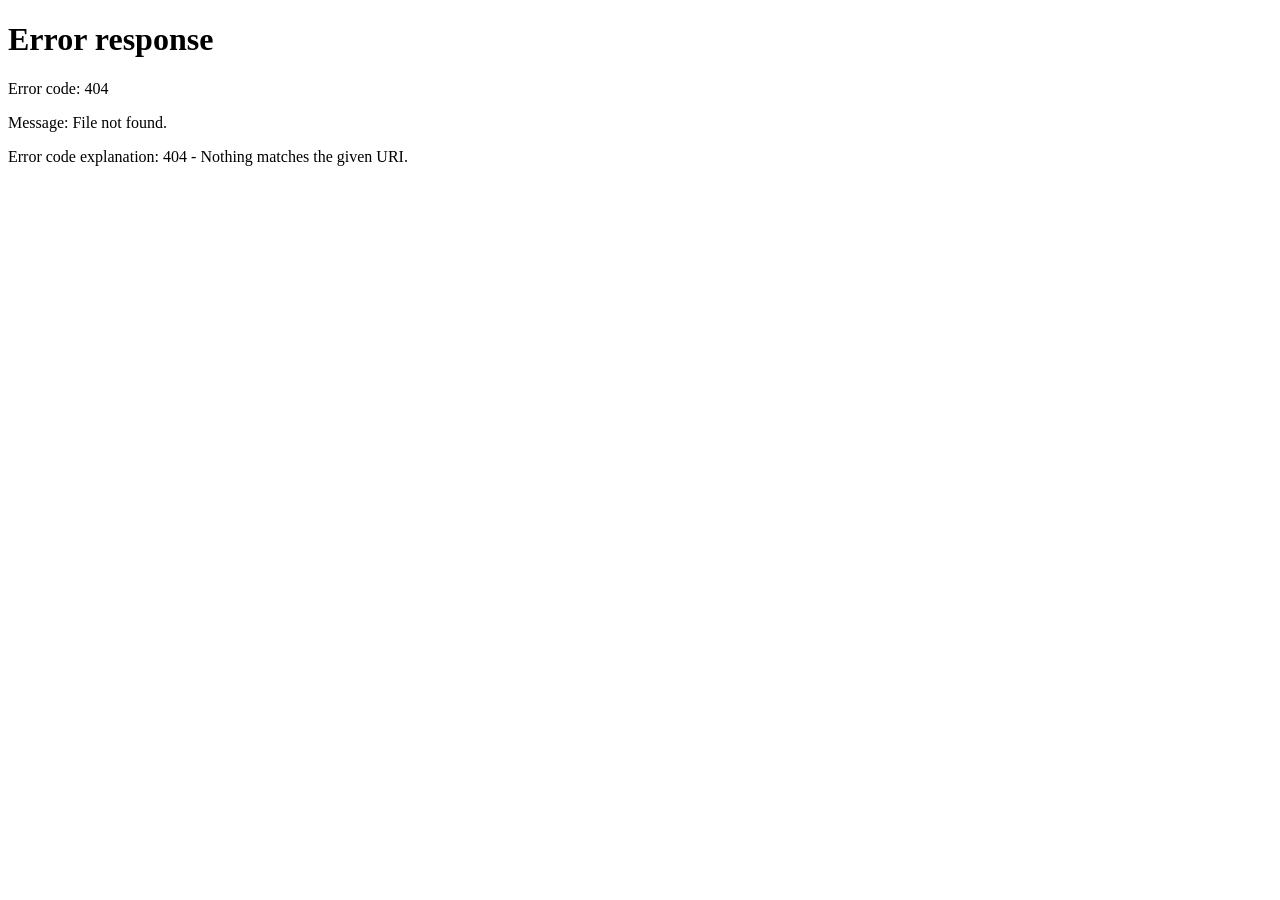
==== student/index.html @ 27560e6a "Add files via upload" ====
<!DOCTYPE html>
<html lang="id">
<head>
    <script>
if (!sessionStorage.getItem('siswaAuth')) window.location.replace('../login-siswa.html');
</script>

    <meta charset="UTF-8">
    <meta name="viewport" content="width=device-width, initial-scale=1.0">
    <title>Saku Pintar | Dashboard Siswa</title>
    
    <link rel="stylesheet" href="../shared/css/global.css">
    
    <link rel="stylesheet" href="css/student-style.css">
    
    <link rel="stylesheet" href="../shared/css/chatbot.css">
    <style>
        .section-selector {
            display: flex;
            justify-content: center;
            gap: 20px;
            margin: 20px auto 40px auto;
            max-width: 650px;
            width: 100%;
        }

        .section-btn {
            flex: 1;
            background: rgba(255, 255, 255, 0.45);
            backdrop-filter: blur(8px);
            -webkit-backdrop-filter: blur(8px);
            border: 3px solid rgba(255, 255, 255, 0.7);
            border-radius: 24px;
            padding: 20px 15px;
            font-size: 1.3rem;
            font-weight: 800;
            color: #2C3E50;
            cursor: pointer;
            display: flex;
            flex-direction: column;
            align-items: center;
            justify-content: center;
            gap: 10px;
            transition: all 0.25s cubic-bezier(0.175, 0.885, 0.32, 1.275);
            box-shadow: 0 8px 0 rgba(0, 0, 0, 0.12), 0 10px 20px rgba(0, 0, 0, 0.1);
            font-family: 'Fredoka', 'Segoe UI', sans-serif;
            text-shadow: 1px 1px 2px rgba(255,255,255,0.8);
        }

        .section-btn .btn-icon {
            font-size: 3rem;
            filter: drop-shadow(0 4px 6px rgba(0,0,0,0.15));
            transition: transform 0.2s;
        }

        .section-btn:hover {
            transform: translateY(-5px);
            background: rgba(255, 255, 255, 0.7);
            box-shadow: 0 12px 0 rgba(0, 0, 0, 0.12), 0 15px 25px rgba(0, 0, 0, 0.15);
        }

        .section-btn:hover .btn-icon {
            transform: scale(1.2) rotate(-5deg);
        }

        .section-btn:active {
            transform: translateY(6px);
            box-shadow: 0 2px 0 rgba(0, 0, 0, 0.12), 0 5px 10px rgba(0, 0, 0, 0.1);
        }

        
        .section-btn.active {
            color: white;
            text-shadow: 2px 2px 0px rgba(0, 0, 0, 0.3);
        }

        .section-btn.active[data-section="sekolah"] {
            background: linear-gradient(to bottom, #3498DB, #2980B9);
            border-color: #5DADE2;
            box-shadow: 0 8px 0 #1A5276, 0 10px 20px rgba(26, 82, 118, 0.3);
        }

        .section-btn.active[data-section="sekolah"]:hover {
            background: linear-gradient(to bottom, #5DADE2, #2980B9);
            box-shadow: 0 12px 0 #1A5276, 0 15px 25px rgba(26, 82, 118, 0.4);
        }

        .section-btn.active[data-section="rumah"] {
            background: linear-gradient(to bottom, #2ECC71, #27AE60);
            border-color: #58D68D;
            box-shadow: 0 8px 0 #196F3D, 0 10px 20px rgba(25, 111, 61, 0.3);
        }

        .section-btn.active[data-section="rumah"]:hover {
            background: linear-gradient(to bottom, #58D68D, #27AE60);
            box-shadow: 0 12px 0 #196F3D, 0 15px 25px rgba(25, 111, 61, 0.4);
        }

        .section-btn.active:active {
            transform: translateY(6px);
            box-shadow: 0 2px 0 rgba(0, 0, 0, 0.2);
        }

        @media (max-width: 600px) {
            .section-selector {
                flex-direction: row;
                gap: 10px;
                padding: 0 15px;
            }
            .section-btn {
                padding: 15px 10px;
                font-size: 1.1rem;
            }
            .section-btn .btn-icon {
                font-size: 2.3rem;
            }
        }

        
        .menu-grid {
            display: grid;
            grid-template-columns: repeat(2, 1fr) !important;
            gap: 30px;
            margin-bottom: 50px;
            max-width: 750px;
            margin-left: auto;
            margin-right: auto;
            width: 100%;
        }

        @media (max-width: 768px) {
            .menu-grid {
                grid-template-columns: 1fr !important;
                max-width: 340px;
            }
        }
    </style>
</head>
<body>
    
    
    
    <nav class="student-nav">
        <div class="container nav-container">
            <div class="logo">Saku Pintar</div>
            <a href="../index.html" class="btn btn-home">Kembali ke Portal</a>
        </div>
    </nav>

    
    <main class="container">
        
        <header class="welcome-section text-center">
            <h1>Halo Sobat Saku Pintar!</h1> 
            <p>Mari belajar tentang uang dan cara mengaturnya!</p>
        </header>

        
        <div class="section-selector">
            <button id="btnSekolah" class="section-btn active" data-section="sekolah">
                <span>Belajar di Sekolah</span>
            </button>
            <button id="btnRumah" class="section-btn" data-section="rumah">
                <span>Belajar di Rumah</span>
            </button>
        </div>

        
        <div class="menu-grid">
            
            <a href="menu-belajar.html" class="menu-card card-mengenal card-sekolah">
                  <div class="menu-icon"><img src="aset%20student/book-menu-icon.png" alt="Icon Menu Belajar" class="icon-jelajah"></div>
                  <h2>Menu Belajar</h2>
                <p>Mari belajar tentang uang, kebutuhan dan keinginan dengan cara yang menyenangkan!</p>
            </a>
            
            
            <a href="eksplorasi.html" class="menu-card card-eksplorasi card-sekolah">
                <div class="menu-icon"><img src="aset%20student/icon-pembeli-2.png" alt="Icon Pembeli" class="icon-pembeli"></div>
                <h2>Si Pembeli Cerdas</h2>
                <p>Yuk, jalankan misimu dan buktikan kamu bisa belanja dengan cerdas bersama teman-temanmu!</p>
            </a>

            
            <a href="perencanaan.html" class="menu-card card-perencanaan card-rumah">
                <div class="menu-icon"><img src="aset%20student/icon-rencana.png" alt="Icon Rencana Keuanganku" class="icon-rencana"></div>
                <h2>Rencana Keuanganku</h2>
                <p>Ayo atur uang mu supaya kebutuhan terpenuhi dan kamu tetap bisa menabung!</p>
            </a>

            
            <a href="detektor.html" class="menu-card card-detektor card-rumah">
                <div class="menu-icon"><img src="aset%20student/icon-kekei.png" alt="Icon Detektor Kekei" class="icon-kekei"></div>
                <h2>Detektor Kekei</h2>
                <p>Detektor kekei (KEbutuhan dan KEInginan) akan membantu menentukan barang sesuai skala prioritasmu</p>
            </a>
        </div>
    </main>
    
    <script src="../shared/js/utils.js"></script>
    <script src="js/student-main.js"></script>
    
    
    <script src="https://www.gstatic.com/firebasejs/10.12.2/firebase-app-compat.js" defer></script>
    <script src="https://www.gstatic.com/firebasejs/10.12.2/firebase-firestore-compat.js" defer></script>
    <script src="../shared/js/firebase-db.js" defer></script>
    <script src="../shared/js/presence-tracker.js" defer></script>
    
    
    <script src="../shared/js/chatbot.js" defer></script>
</body>
</html>
---- shared/css/global.css ----
@import url('https://fonts.googleapis.com/css2?family=Fredoka:wght@400;500;600;700&family=Inter:wght@400;500;600;700&family=Nunito:wght@400;600;700;800;900&display=swap');

:root {
  
  --primary-color: #FF6B6B;      
  --secondary-color: #4ECDC4;    
  --accent-color: #FFE66D;       
  --background-student: #F7FFF7; 
  
  
  --primary-teacher: #2C3E50;    
  --secondary-teacher: #34495E;
  --accent-teacher: #3498DB;     
  --background-teacher: #ECF0F1; 
  
  
  --text-dark: #2D3436;
  --text-light: #FFFFFF;
  --success: #2ECC71;            
  --danger: #E74C3C;             
  --warning: #F1C40F;            

  
  --font-student: 'Fredoka', sans-serif;
  --font-teacher: 'Inter', sans-serif;
  --font-logo: 'Nunito', sans-serif;

  
  --shadow-sm: 0 4px 6px rgba(0, 0, 0, 0.1);
  --shadow-md: 0 8px 15px rgba(0, 0, 0, 0.1);
  --shadow-lg: 0 15px 25px rgba(0, 0, 0, 0.15);
  --transition: all 0.3s ease;
}


* {
  margin: 0;
  padding: 0;
  box-sizing: border-box;
}

body {
  
  font-family: var(--font-student);
  color: var(--text-dark);
  background-color: var(--background-student);
  line-height: 1.6;
}


.container {
  max-width: 1200px;
  margin: 0 auto;
  padding: 0 20px;
}

.text-center {
  text-align: center;
}

.hidden {
  display: none !important;
}


.btn {
  display: inline-block;
  padding: 12px 28px;
  border-radius: 50px;
  border: none;
  cursor: pointer;
  font-weight: 600;
  font-size: 1.1rem;
  font-family: inherit;
  transition: var(--transition);
  text-decoration: none;
  box-shadow: var(--shadow-sm);
}

.btn:hover {
  transform: translateY(-3px) scale(1.02); 
  box-shadow: var(--shadow-md);
}

.btn:active {
  transform: translateY(1px) scale(0.98);  
}
---- student/css/student-style.css ----
html, body {
    overscroll-behavior: none; 
}

body {
    background-color: #85C1E9;
    color: var(--text-dark);
    min-height: 100vh;
    display: flex;
    flex-direction: column;
    overflow-x: hidden;
    max-width: 100vw;
}

body::before {
    content: "";
    position: fixed;
    top: 0;
    bottom: 0;
    left: 0;
    right: 0;
    background-image: url('../../shared/assets/bg-pantai.png');
    background-size: cover;
    background-position: center bottom;
    background-repeat: no-repeat;
    z-index: -2;
    pointer-events: none;
}


.student-nav {
    background-color: transparent;
    color: white;
    padding: 20px 0;
    box-shadow: none;
    position: relative;
    z-index: 100;
}

.nav-container {
    display: flex;
    justify-content: space-between;
    align-items: center;
}

.logo {
    background: linear-gradient(to bottom, #FFD700, #FF8C00);
    -webkit-background-clip: text;
    background-clip: text;
    color: transparent;
    -webkit-text-stroke: 0.5px white;
    filter: drop-shadow(4px 4px 0px rgba(0, 0, 0, 0.2));
    font-size: 2.8rem;
    font-weight: 800;
    font-family: var(--font-logo);
    letter-spacing: 2px;
    display: inline-block;
    margin-right: auto;
    white-space: nowrap;
}

@media (min-width: 1025px) {
    .nav-container {
        display: flex;
        align-items: center;
        justify-content: space-between;
        position: relative;
    }
    .logo {
        position: static;
        transform: none;
        margin-right: auto;
        z-index: 5;
    }
}

.btn-home {
    background-color: #E74C3C;
    color: white;
    padding: 10px 25px;
    font-size: 1.1rem;
    border-radius: 20px;
    box-shadow: 0 6px 0 #C0392B;
    transition: all 0.1s;
}

.btn-home:hover {
    background-color: #E74C3C;
    color: white;
    transform: translateY(2px);
    box-shadow: 0 4px 0 #C0392B;
}
.btn-home:active {
    transform: translateY(6px) scale(0.95);
    box-shadow: 0 0 0 #C0392B;
}


.welcome-section {
    margin: 30px 0 40px 0;
}

.welcome-section h1 {
    color: white;
    font-size: 3.8rem;
    margin-bottom: 10px;
    text-shadow: 4px 4px 0px var(--primary-teacher), 0 10px 20px rgba(0,0,0,0.3);
    animation: floating 3s ease-in-out infinite;
}

@keyframes floating {
    0%, 100% { transform: translateY(0); }
    50% { transform: translateY(-10px); }
}

.welcome-section p {
    font-size: 1.4rem;
    color: white;
    font-weight: bold;
    text-shadow: 2px 2px 0px rgba(0,0,0,0.5);
}


.menu-grid {
    display: grid;
    
    grid-template-columns: repeat(auto-fit, minmax(300px, 1fr));
    gap: 30px;
    margin-bottom: 50px;
}


.menu-card {
    background: rgba(255, 255, 255, 0.25);
    backdrop-filter: blur(8px);
    -webkit-backdrop-filter: blur(8px);
    border-radius: 20px;
    padding: 30px;
    text-align: center;
    text-decoration: none;
    color: #2C3E50;
    box-shadow: 0 10px 20px rgba(0, 0, 0, 0.15), inset 0 0 15px rgba(255, 255, 255, 0.4);
    transition: var(--transition);
    border: 2px solid rgba(255, 255, 255, 0.5);
    text-shadow: 1px 1px 2px rgba(255,255,255,0.8);
}


.menu-card:hover {
    transform: translateY(-10px);
    box-shadow: var(--shadow-lg);
}

.menu-icon {
    font-size: 5rem;
    margin-bottom: 20px;
}

.menu-card h2 {
    font-size: 1.8rem;
    margin-bottom: 10px;
}


.card-mengenal:hover { border-color: var(--primary-color); }
.card-eksplorasi:hover { border-color: var(--secondary-color); }
.card-perencanaan:hover { border-color: var(--warning); }

.icon-pembeli, .icon-jelajah, .icon-rencana, .icon-kekei {
    width: 70px;
    height: 70px;
    object-fit: contain;
    transform: scale(1.9);
    margin-top: 35px;
    margin-bottom: 5px;
}


@media (max-width: 768px) {
    .icon-pembeli, .icon-jelajah, .icon-rencana, .icon-kekei {
        width: 45px;
        height: 45px;
        transform: scale(1.9);
        margin-top: 20px;
        margin-bottom: 5px;
    }
    .welcome-section h1 {
        font-size: 2.2rem;
    }
    .welcome-section p {
        font-size: 1.1rem;
    }
    .menu-grid {
        grid-template-columns: 1fr;
        gap: 15px;
    }
    .menu-card {
        padding: 20px;
        display: flex;
        flex-direction: column;
        align-items: center;
    }
    .menu-icon {
        font-size: 3.5rem;
        margin-bottom: 10px;
    }
    .menu-card h2 {
        font-size: 1.4rem;
    }
    .menu-card p {
        font-size: 0.95rem;
    }
}



.video-section {
    background: white;
    padding: 30px;
    border-radius: 20px;
    margin-bottom: 40px;
    box-shadow: var(--shadow-sm);
    max-width: 900px;
    margin-left: auto;
    margin-right: auto;
}


.video-container {
    position: relative;
    padding-bottom: 56.25%; 
    height: 0;
    overflow: hidden;
    border-radius: 15px;
    background-color: #000;
}

.video-container iframe {
    position: absolute;
    top: 0;
    left: 0;
    width: 100%;
    height: 100%;
    border: none;
}


.cards-grid {
    display: grid;
    grid-template-columns: repeat(auto-fit, minmax(250px, 1fr));
    gap: 30px;
    margin-bottom: 50px;
}


.flip-card {
    background-color: transparent;
    width: 100%;
    height: 350px;
    perspective: 1000px; 
    cursor: pointer;
}


.flip-card-inner {
    position: relative;
    width: 100%;
    height: 100%;
    text-align: center;
    transition: transform 0.8s cubic-bezier(0.4, 0.2, 0.2, 1); 
    transform-style: preserve-3d;
}


.flip-card.flipped .flip-card-inner {
    transform: rotateY(180deg);
}


.flip-card-front, .flip-card-back {
    position: absolute;
    width: 100%;
    height: 100%;
    -webkit-backface-visibility: hidden; 
    backface-visibility: hidden;         
    border-radius: 20px;
    
    background: linear-gradient(135deg, #3498DB, #1F4E79);
    border: 2px solid rgba(255, 255, 255, 0.4);
    box-shadow: 0 10px 25px rgba(0, 0, 0, 0.2);
    display: flex;
    flex-direction: column;
    justify-content: center;
    color: #FFFFFF; 
}



.flip-card-front h3 {
    font-size: 2.5rem;
    margin-top: 20px;
    color: #FFFFFF;
}

.flip-card-front .money-icon {
    font-size: 4rem;
}


.flip-card-back {
    transform: rotateY(180deg); 
}

.flip-card-back h3 {
    font-size: 2rem;
    margin-bottom: 15px;
    border-bottom: 2px solid rgba(255, 255, 255, 0.3);
    padding-bottom: 10px;
    color: #FFFFFF;
}

.flip-card-back p {
    font-size: 1.1rem;
    line-height: 1.5;
    color: rgba(255, 255, 255, 0.9);
    font-weight: 500;
}


@media (max-width: 768px) {
    
    .student-nav {
        padding: 10px 0 0 0;
    }
    .nav-container {
        flex-wrap: wrap;
        justify-content: space-between;
        align-items: center;
        background: transparent; 
        padding: 10px 15px;
        box-shadow: none;
        position: relative; 
        z-index: 1000;
        gap: 10px;
    }
    
    
    body {
        padding-top: 0;
    }

    
    .logo {
        position: static;
        transform: none;
        left: auto;
        top: auto;
        order: 1;
        font-size: 2.3rem;
        width: 100%;
        text-align: center;
        margin: 0 0 5px 0;
        text-shadow: none;
    }

    
    .btn-home {
        order: 2;
        padding: 6px 12px;
        font-size: 0.8rem;
        margin: 0;
        box-shadow: 0 4px 0 #C0392B;
    }
    
    #btnToggleGlobalAudio {
        order: 3;
        margin: 0 !important;
        font-size: 0.75rem !important;
        padding: 6px 10px !important;
        border-radius: 15px !important;
    }

    
    #userIdentityContainer {
        order: 4;
        width: 100%;
        margin: 0 !important;
        display: flex;
        justify-content: space-between;
        align-items: center;
        background: #F0F3F4;
        border-radius: 12px;
        padding: 8px 10px !important;
        box-sizing: border-box;
    }
    
    #userIdentityContainer > div {
        background: transparent !important;
        color: #2C3E50 !important;
        padding: 0 !important;
        font-size: 0.8rem !important;
        box-shadow: none !important;
        text-shadow: none !important;
        backdrop-filter: none !important;
    }
    
    #userIdentityContainer > button {
        font-size: 0.75rem !important;
        padding: 5px 12px !important;
        margin: 0 !important;
        box-shadow: 0 3px 0 #C0392B !important;
    }
}


.roulette-card {
    width: 90px;
    height: 120px;
    margin: 0 5px;
    border-radius: 10px;
    background-color: #ecf0f1;
    border: 4px solid #FFF;
    flex-shrink: 0;
    display: flex;
    justify-content: center;
    align-items: center;
    box-shadow: 0 4px 6px rgba(0,0,0,0.3);
    overflow: hidden;
    position: relative;
    background-size: cover;
    background-position: center;
}

.roulette-card img {
    width: 100%;
    height: 100%;
    object-fit: cover;
}

.roulette-card-fallback {
    font-size: 3rem;
}

@media (max-width: 480px) {
    .quiz-card h2 {
        font-size: 1.5rem;
    }
}



.floating-widget {
    display: none; 
}

@media (max-width: 768px) {
    .floating-widget {
        display: flex;
        position: fixed;
        bottom: 100px;
        right: 20px;
        background: rgba(255, 255, 255, 0.95);
        border: 2px solid #3498DB;
        border-radius: 30px;
        box-shadow: 0 4px 15px rgba(0,0,0,0.2);
        z-index: 9999;
        align-items: center;
        padding: 5px 15px 5px 5px;
        gap: 10px;
        backdrop-filter: blur(5px);
        transition: transform 0.1s;
        
    }

    .floating-widget .drag-handle {
        background: #3498DB;
        color: white;
        border-radius: 50%;
        width: 30px;
        height: 30px;
        display: flex;
        align-items: center;
        justify-content: center;
        font-weight: bold;
        cursor: grab;
        user-select: none;
        touch-action: none; 
    }

    .floating-widget .drag-handle:active {
        cursor: grabbing;
    }

    .floating-widget .widget-content {
        display: flex;
        flex-direction: column;
        line-height: 1.2;
        max-width: 150px; 
    }

    .floating-widget .widget-content strong {
        white-space: nowrap;
        overflow: hidden;
        text-overflow: ellipsis;
    }
}


#displayUangJajan, 
#displayTotalPengeluaran, 
#displaySisaUang,
.expense-item .item-price {
    white-space: nowrap;
    overflow: hidden;
    text-overflow: ellipsis;
    display: block;
    max-width: 100%;
}

@media (min-width: 768px) and (max-width: 1024px) {
    .logo {
        font-size: 2.2rem;
    }
}
---- shared/css/chatbot.css ----
#chatbot-toggle {
    position: fixed;
    bottom: 30px;
    right: 30px;
    width: 70px;
    height: 70px;
    background-color: transparent;
    border: none;
    border-radius: 50%;
    box-shadow: 0 5px 15px rgba(0,0,0,0.3);
    cursor: pointer;
    z-index: 1001;
    display: flex;
    align-items: center;
    justify-content: center;
    padding: 0;
    overflow: hidden;
    font-size: 2rem;
    transition: transform 0.3s cubic-bezier(0.175, 0.885, 0.32, 1.275);
    animation: pulseBot 2s infinite ease-in-out;
}

#chatbot-toggle:hover {
    transform: scale(1.1);
}

@keyframes pulseBot {
    0% { box-shadow: 0 5px 15px rgba(0,0,0,0.3); }
    50% { box-shadow: 0 5px 25px rgba(241, 196, 15, 0.6); }
    100% { box-shadow: 0 5px 15px rgba(0,0,0,0.3); }
}


#chatbot-window {
    position: fixed;
    bottom: 110px;
    right: 30px;
    width: 350px;
    height: 500px;
    max-height: 80vh;
    background-color: white;
    border-radius: 20px;
    box-shadow: 0 10px 30px rgba(0,0,0,0.3);
    z-index: 1000;
    display: flex;
    flex-direction: column;
    overflow: hidden;
    transform-origin: bottom right;
    transition: transform 0.3s ease, opacity 0.3s ease;
    opacity: 0;
    transform: scale(0.5);
    pointer-events: none; 
    border: 3px solid #3498DB;
}

#chatbot-window.active {
    opacity: 1;
    transform: scale(1);
    pointer-events: all;
}


.chatbot-header {
    background-color: #3498DB;
    color: white;
    padding: 15px 20px;
    display: flex;
    justify-content: space-between;
    align-items: center;
}

.chatbot-header h3 {
    margin: 0;
    font-size: 1.2rem;
    display: flex;
    align-items: center;
    gap: 10px;
}

.close-chatbot {
    background: transparent;
    border: none;
    color: white;
    font-size: 1.5rem;
    cursor: pointer;
    line-height: 1;
}


.chatbot-messages {
    flex: 1;
    background-color: #EBF5FB;
    padding: 15px;
    overflow-y: auto;
    display: flex;
    flex-direction: column;
    gap: 15px;
}


.message {
    max-width: 80%;
    padding: 12px 16px;
    border-radius: 15px;
    font-size: 0.95rem;
    line-height: 1.4;
    word-wrap: break-word;
    animation: fadeIn 0.3s ease;
}

@keyframes fadeIn {
    from { opacity: 0; transform: translateY(10px); }
    to { opacity: 1; transform: translateY(0); }
}

.message.bot {
    align-self: flex-start;
    background-color: white;
    color: #2C3E50;
    border: 2px solid #D6EAF8;
    border-bottom-left-radius: 0;
}

.message.user {
    align-self: flex-end;
    background-color: #2ECC71;
    color: white;
    border-bottom-right-radius: 0;
    box-shadow: 0 2px 5px rgba(0,0,0,0.1);
}


.message.bot strong.kebutuhan { color: #27AE60; }
.message.bot strong.keinginan { color: #E74C3C; }


.chatbot-input-area {
    background-color: white;
    padding: 15px;
    border-top: 2px solid #EBF5FB;
    display: flex;
    gap: 10px;
}

#chatbot-input {
    flex: 1;
    padding: 12px 15px;
    border: 2px solid #BDC3C7;
    border-radius: 20px;
    outline: none;
    font-family: inherit;
    font-size: 0.95rem;
    transition: border-color 0.2s;
}

#chatbot-input:focus {
    border-color: #3498DB;
}

#chatbot-send {
    background-color: #3498DB;
    color: white;
    border: none;
    width: 45px;
    height: 45px;
    border-radius: 50%;
    cursor: pointer;
    font-size: 1.2rem;
    display: flex;
    align-items: center;
    justify-content: center;
    transition: background-color 0.2s;
}

#chatbot-send:hover {
    background-color: #2980B9;
}


@media screen and (max-width: 600px) {
    #chatbot-window {
        width: 90vw;
        height: 80vh;
        bottom: 90px;
        right: 5vw;
    }
    #chatbot-toggle {
        width: 60px;
        height: 60px;
        bottom: 20px;
        right: 20px;
        font-size: 1.5rem;
    }
}
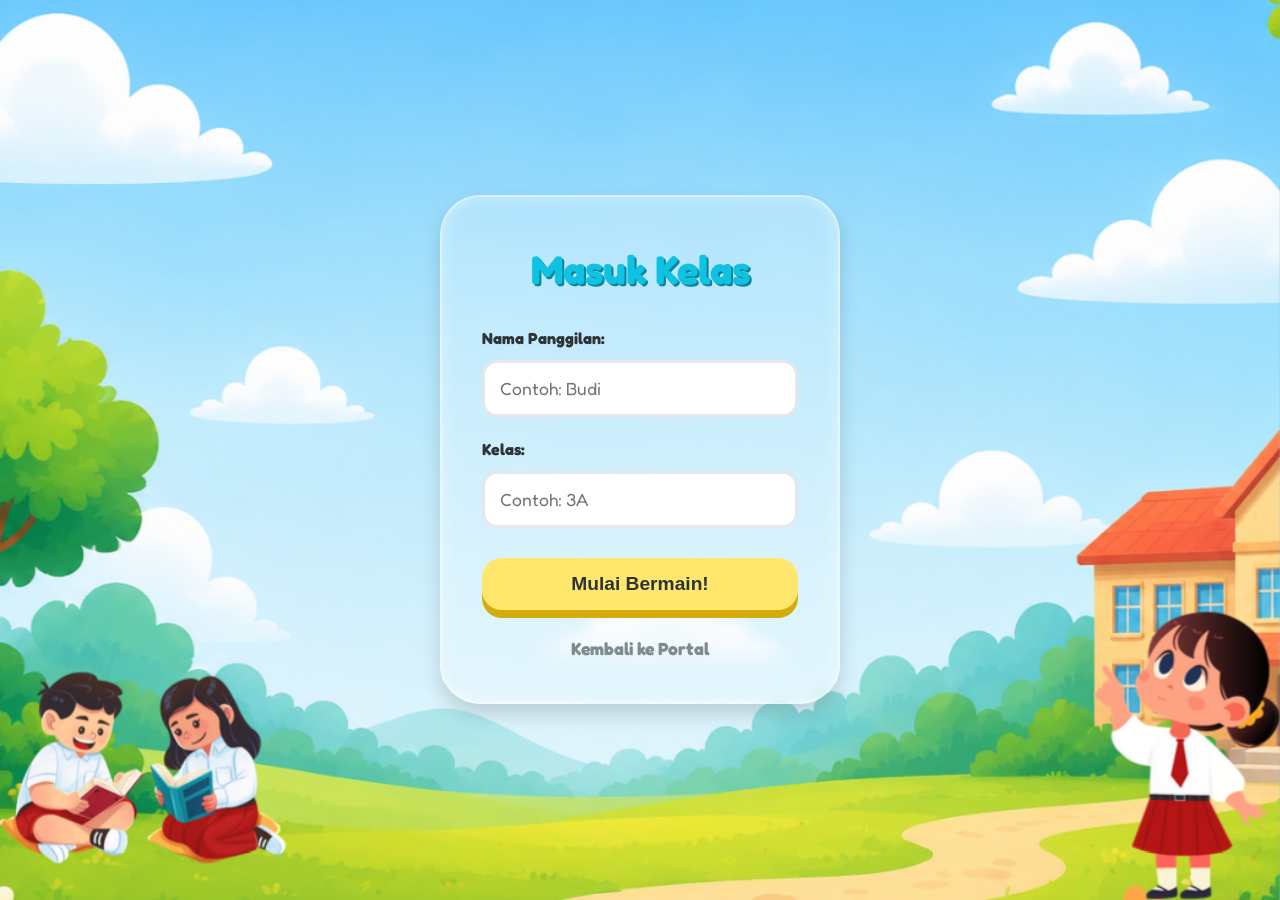
==== commit 967823e8: "Add favicon and apple-touch-icon links to HTML" ====
--- a/student/index.html
+++ b/student/index.html
@@ -8,6 +8,8 @@
     <meta charset="UTF-8">
     <meta name="viewport" content="width=device-width, initial-scale=1.0">
     <title>Saku Pintar | Dashboard Siswa</title>
+    <link rel="icon" href="favicon.jpeg" type="image/jpeg">
+    <link rel="apple-touch-icon" href="favicon.jpeg">
     
     <link rel="stylesheet" href="../shared/css/global.css">
     
--- a/student/css/student-style.css
+++ b/student/css/student-style.css
@@ -330,9 +330,10 @@
 
 
 @media (max-width: 768px) {
-    
-    .student-nav {
-        padding: 10px 0 0 0;
+    .container {
+        max-width: 1200px;
+        margin: 0;
+        padding: 0 20px;
     }
     .nav-container {
         flex-wrap: wrap;
